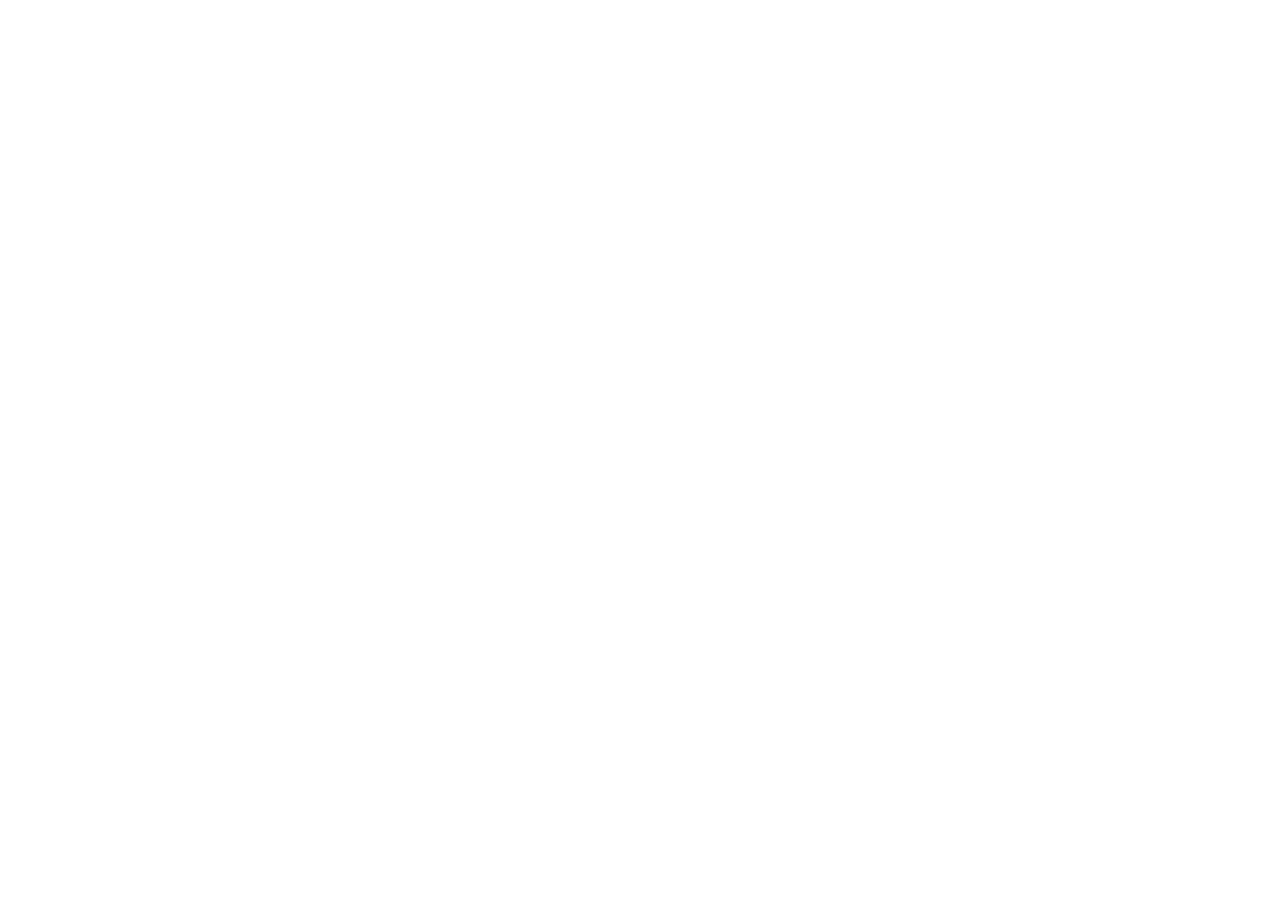
==== web/index.html @ 3410808b "Hello World!" ====
<!DOCTYPE html>
<html>
<head>
  <!--
    If you are serving your web app in a path other than the root, change the
    href value below to reflect the base path you are serving from.

    The path provided below has to start and end with a slash "/" in order for
    it to work correctly.

    For more details:
    * https://developer.mozilla.org/en-US/docs/Web/HTML/Element/base

    This is a placeholder for base href that will be replaced by the value of
    the `--base-href` argument provided to `flutter build`.
  -->
  <base href="$FLUTTER_BASE_HREF">

  <meta charset="UTF-8">
  <meta content="IE=Edge" http-equiv="X-UA-Compatible">
  <meta name="description" content="A new Flutter project.">

  <!-- iOS meta tags & icons -->
  <meta name="apple-mobile-web-app-capable" content="yes">
  <meta name="apple-mobile-web-app-status-bar-style" content="black">
  <meta name="apple-mobile-web-app-title" content="puzzlehack">
  <link rel="apple-touch-icon" href="icons/Icon-192.png">

  <title>puzzlehack</title>
  <link rel="manifest" href="manifest.json">
</head>
<body>
  <!-- This script installs service_worker.js to provide PWA functionality to
       application. For more information, see:
       https://developers.google.com/web/fundamentals/primers/service-workers -->
  <script>
    var serviceWorkerVersion = null;
    var scriptLoaded = false;
    function loadMainDartJs() {
      if (scriptLoaded) {
        return;
      }
      scriptLoaded = true;
      var scriptTag = document.createElement('script');
      scriptTag.src = 'main.dart.js';
      scriptTag.type = 'application/javascript';
      document.body.append(scriptTag);
    }

    if ('serviceWorker' in navigator) {
      // Service workers are supported. Use them.
      window.addEventListener('load', function () {
        // Wait for registration to finish before dropping the <script> tag.
        // Otherwise, the browser will load the script multiple times,
        // potentially different versions.
        var serviceWorkerUrl = 'flutter_service_worker.js?v=' + serviceWorkerVersion;
        navigator.serviceWorker.register(serviceWorkerUrl)
          .then((reg) => {
            function waitForActivation(serviceWorker) {
              serviceWorker.addEventListener('statechange', () => {
                if (serviceWorker.state == 'activated') {
                  console.log('Installed new service worker.');
                  loadMainDartJs();
                }
              });
            }
            if (!reg.active && (reg.installing || reg.waiting)) {
              // No active web worker and we have installed or are installing
              // one for the first time. Simply wait for it to activate.
              waitForActivation(reg.installing || reg.waiting);
            } else if (!reg.active.scriptURL.endsWith(serviceWorkerVersion)) {
              // When the app updates the serviceWorkerVersion changes, so we
              // need to ask the service worker to update.
              console.log('New service worker available.');
              reg.update();
              waitForActivation(reg.installing);
            } else {
              // Existing service worker is still good.
              console.log('Loading app from service worker.');
              loadMainDartJs();
            }
          });

        // If service worker doesn't succeed in a reasonable amount of time,
        // fallback to plaint <script> tag.
        setTimeout(() => {
          if (!scriptLoaded) {
            console.warn(
              'Failed to load app from service worker. Falling back to plain <script> tag.',
            );
            loadMainDartJs();
          }
        }, 4000);
      });
    } else {
      // Service workers not supported. Just drop the <script> tag.
      loadMainDartJs();
    }
  </script>
</body>
</html>
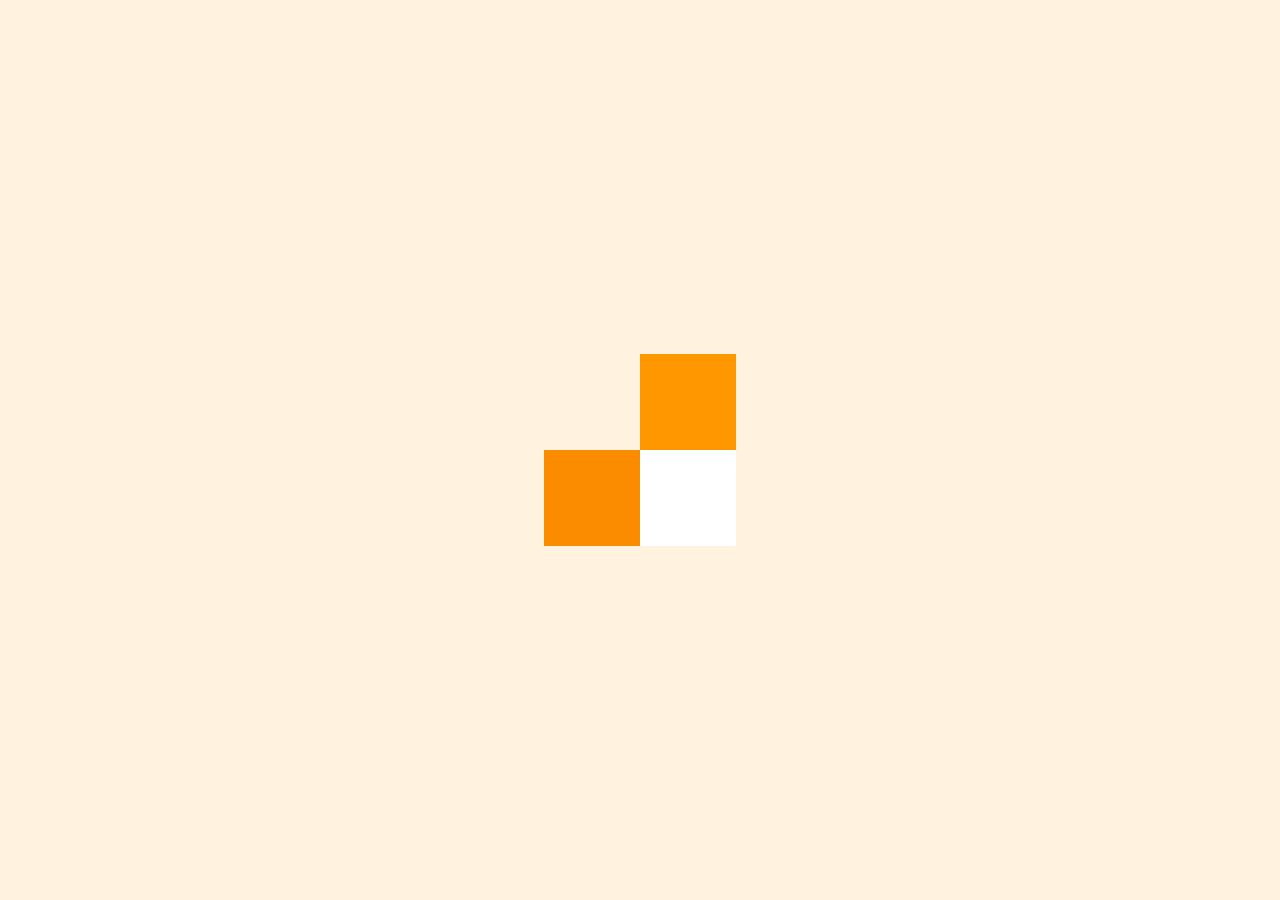
==== commit e8bda571: "TASK : Add Splash screen to app" ====
--- a/web/index.html
+++ b/web/index.html
@@ -1,5 +1,6 @@
 <!DOCTYPE html>
 <html>
+
 <head>
   <!--
     If you are serving your web app in a path other than the root, change the
@@ -14,11 +15,13 @@
     This is a placeholder for base href that will be replaced by the value of
     the `--base-href` argument provided to `flutter build`.
   -->
-  <base href="$FLUTTER_BASE_HREF">
+
+  <link rel="stylesheet" type="text/css" href="styles.css">
+
 
   <meta charset="UTF-8">
   <meta content="IE=Edge" http-equiv="X-UA-Compatible">
-  <meta name="description" content="A new Flutter project.">
+  <meta name="description" content="A submission for the Flutter Puzzle Hack 2022.">
 
   <!-- iOS meta tags & icons -->
   <meta name="apple-mobile-web-app-capable" content="yes">
@@ -29,10 +32,15 @@
   <title>puzzlehack</title>
   <link rel="manifest" href="manifest.json">
 </head>
+
 <body>
   <!-- This script installs service_worker.js to provide PWA functionality to
        application. For more information, see:
        https://developers.google.com/web/fundamentals/primers/service-workers -->
+  
+  <img src="icons/Icon-192.png" class="center" />
+
+  
   <script>
     var serviceWorkerVersion = null;
     var scriptLoaded = false;
@@ -98,4 +106,5 @@
     }
   </script>
 </body>
-</html>
+
+</html>--- a/web/styles.css
+++ b/web/styles.css
@@ -0,0 +1,13 @@
+.center {
+    margin: 0;
+    position: absolute;
+    top: 50%;
+    left: 50%;
+    margin-right: -50%;
+    transform: translate(-50%, -50%)
+}
+
+html,
+body {
+    background-color: #FFF3E0
+}